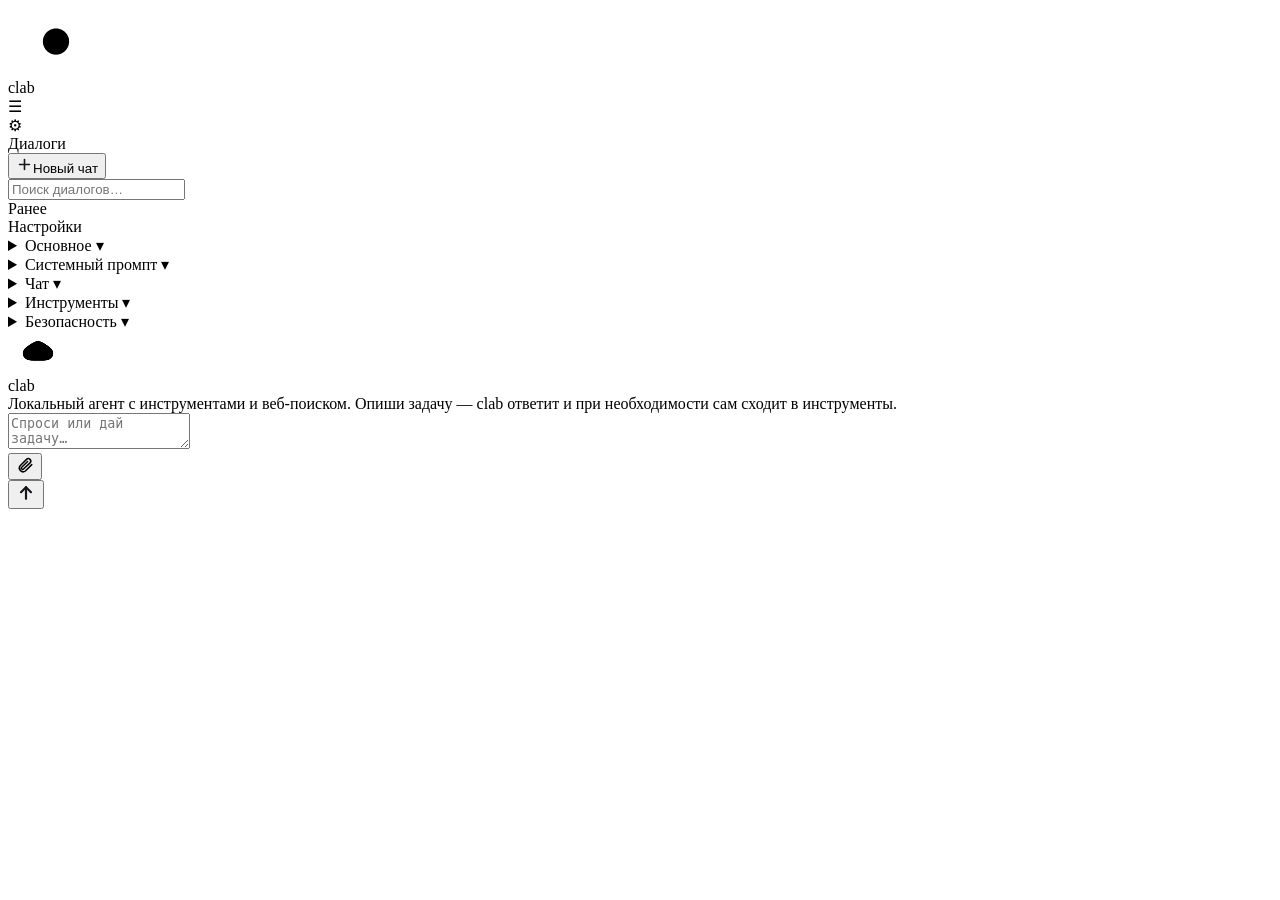
==== rust/crates/rusty-claude-cli/static/index.html @ 7d89032d "UI: drop composer chip placeholder flicker; coalesce streaming markdown render via rAF" ====
<!doctype html>
<html lang="ru">
<head>
<meta charset="utf-8" />
<meta name="viewport" content="width=device-width, initial-scale=1" />
<title>clab</title>
<link rel="preconnect" href="https://fonts.googleapis.com" />
<link rel="preconnect" href="https://fonts.gstatic.com" crossorigin />
<link rel="stylesheet" href="https://fonts.googleapis.com/css2?family=Inter:wght@400;500;600&display=swap" />
<link rel="stylesheet" href="/app.css" />
</head>
<body>

<svg width="0" height="0" style="position:absolute"><defs><filter id="goo"><feGaussianBlur in="SourceGraphic" stdDeviation="2.8" result="b"/><feColorMatrix in="b" values="1 0 0 0 0  0 1 0 0 0  0 0 1 0 0  0 0 0 20 -9"/></filter></defs></svg>

<div class="splash" id="splash">
  <svg class="cloud" viewBox="0 0 40 28" width="96" height="67"><g filter="url(#goo)"><circle cx="20" cy="14" r="6"/><circle class="x1" cx="20" cy="14" r="5"/><circle class="x2" cx="20" cy="14" r="5"/><circle class="x3" cx="20" cy="14" r="4"/></g></svg>
  <div class="nm">clab</div>
</div>

<div class="tab left" id="tabL" title="Диалоги" aria-label="Диалоги">☰</div>
<div class="tab right" id="tabR" title="Настройки" aria-label="Настройки">⚙</div>
<div class="scrim" id="scrim"></div>

<aside class="drawer left">
  <div class="dtitle">Диалоги</div>
  <button class="newchat" id="newDlg" type="button" title="Новый чат" aria-label="Новый чат"><svg width="17" height="17" viewBox="0 0 24 24" fill="none" stroke="#16161a" stroke-width="2.3" stroke-linecap="round" stroke-linejoin="round"><path d="M12 5v14M5 12h14"/></svg>Новый чат</button>
  <div class="search"><input placeholder="Поиск диалогов…" /></div>
  <div class="grp" id="pinGroup" hidden>Закреплённые</div>
  <div class="grp" id="dlgGroup">Ранее</div>
  <div class="empty" id="emptyNone" hidden><div class="ei"><svg width="26" height="26" viewBox="0 0 24 24" fill="none" stroke="currentColor" stroke-width="1.6" stroke-linecap="round" stroke-linejoin="round"><path d="M21 15a2 2 0 0 1-2 2H7l-4 4V5a2 2 0 0 1 2-2h14a2 2 0 0 1 2 2z"/></svg></div>Пока нет диалогов<span>Начни новый — кнопкой + сверху</span></div>
  <div class="empty" id="emptySearch" hidden><div class="ei"><svg width="24" height="24" viewBox="0 0 24 24" fill="none" stroke="currentColor" stroke-width="1.6" stroke-linecap="round" stroke-linejoin="round"><circle cx="11" cy="11" r="7"/><path d="M21 21l-4.3-4.3"/></svg></div>Ничего не найдено<span>Попробуй другой запрос</span></div>
</aside>

<aside class="drawer right">
  <div class="dtitle">Настройки</div>
  <details class="acc">
    <summary>Основное <span class="chev">▾</span></summary>
    <div class="body">
      <div class="fld" style="margin-top:10px;"><div class="lab">Адрес движка <span class="env">OPENAI_BASE_URL</span></div>
        <div class="fieldrow"><input data-key="OPENAI_BASE_URL" value="" /><button class="verify" id="checkBackend" type="button" title="Проверить подключение" aria-label="Проверить подключение"><svg width="16" height="16" viewBox="0 0 24 24" fill="none" stroke="currentColor" stroke-width="2" stroke-linecap="round" stroke-linejoin="round"><path d="M21 12a9 9 0 1 1-2.64-6.36"/><path d="M21 3v6h-6"/></svg></button></div>
        <div class="cstatus" id="checkStatus" hidden></div>
      </div>
      <div class="fld"><div class="lab">Ключ API <span class="env">OPENAI_API_KEY</span></div><input id="key" data-key="OPENAI_API_KEY" type="password" value="" /><button class="eye" type="button" onclick="var k=document.getElementById('key');k.type=k.type==='password'?'text':'password'">👁</button></div>
      <div class="fld"><div class="lab">Модель <span class="env">OPENAI_MODEL</span></div><input data-key="OPENAI_MODEL" value="" /></div>
      <div class="fld"><div class="lab">Имя модели <span class="env">CLAW_SERVED_MODEL_ID</span></div><input data-key="CLAW_SERVED_MODEL_ID" value="" /></div>
      <div class="fld"><div class="lab">Режим прав <span class="env">CLAW_PERMISSION_MODE</span></div><select data-key="CLAW_PERMISSION_MODE"><option value="read-only">безопасный</option><option value="workspace-write">запись в рабочей папке</option><option value="danger-full-access">полный доступ</option></select></div>
      <div class="fld"><div class="lab">Адрес веб-поиска <span class="env">CLAWD_WEB_SEARCH_BASE_URL</span></div><input data-key="CLAWD_WEB_SEARCH_BASE_URL" value="" /></div>
      <div class="note">Изменения применяются после перезапуска ядра.</div>
      <div class="acts"><button class="primary" id="saveRestart">Сохранить и перезапустить</button></div>
      <div class="savemsg" id="saveMsg" hidden></div>
    </div>
  </details>
  <details class="acc">
    <summary>Системный промпт <span class="chev">▾</span></summary>
    <div class="body" id="presetList"></div>
  </details>
  <details class="acc">
    <summary>Чат <span class="chev">▾</span></summary>
    <div class="body">
      <div class="fld" style="margin-top:10px;"><div class="lab">Размышления модели <span class="env">reasoning</span></div><select id="showReason"><option value="true">показывать</option><option value="false">скрывать</option></select></div>
      <div class="note">Сворачиваемый блок с рассуждениями reasoning-модели. Применяется со следующего сообщения; если у модели нет этого режима — блока просто не будет.</div>
    </div>
  </details>
  <details class="acc">
    <summary>Инструменты <span class="chev">▾</span></summary>
    <div class="body">
      <div class="subhead" style="margin-top:10px;">Серверы MCP <span class="env">mcpServers</span></div>
      <div class="note" style="margin-top:0;">MCP-сервер — внешняя программа, которая добавляет модели новые инструменты (в чате они видны как <b>mcp__имя__*</b>). Поддерживается транспорт stdio: указанная команда запускается на время каждого ответа.</div>
      <div id="mcpList"></div>
      <div class="acts"><button id="mcpAdd" type="button">+ Добавить сервер</button></div>
      <div class="note">Применяется со следующего сообщения — перезапуск не нужен.</div>
      <div class="acts"><button class="primary" id="mcpSave">Сохранить</button></div>
      <div class="savemsg" id="mcpMsg" hidden></div>
    </div>
  </details>
  <details class="acc">
    <summary>Безопасность <span class="chev">▾</span></summary>
    <div class="body">
      <div class="subhead" style="margin-top:10px;">Песочница</div>
      <div class="fld"><div class="lab">Песочница</div><select data-sb="enabled"><option value="true">включена</option><option value="false">выключена</option></select></div>
      <div class="fld"><div class="lab">Файловая система <span class="env">filesystemMode</span></div><select data-sb="filesystemMode"><option value="off">без ограничений</option><option value="workspace-only">только рабочая папка</option><option value="allow-list">по списку доверенных</option></select></div>
      <div class="fld"><div class="lab">Сетевая изоляция <span class="env">networkIsolation</span></div><select data-sb="networkIsolation"><option value="false">выкл</option><option value="true">вкл</option></select></div>
      <div class="fld"><div class="lab">Ограничения namespace <span class="env">namespaceRestrictions</span></div><select data-sb="namespaceRestrictions"><option value="true">вкл</option><option value="false">выкл</option></select></div>
      <div class="subhead">Доверенные папки <span class="env">trustedRoots</span></div>
      <div class="fld"><textarea class="cfgta" id="cfgTrusted" placeholder="По одному пути на строку, например /home/user/projects"></textarea></div>
      <div class="subhead">Правила доступа <span class="env">permissions</span></div>
      <div class="fld"><div class="lab">Разрешить <span class="env">allow</span></div><textarea class="cfgta" id="cfgAllow" placeholder="По одному правилу на строку"></textarea></div>
      <div class="fld"><div class="lab">Запретить <span class="env">deny</span></div><textarea class="cfgta" id="cfgDeny" placeholder="По одному правилу на строку"></textarea></div>
      <div class="note">Применяется со следующего сообщения — перезапуск не нужен.</div>
      <div class="acts"><button class="primary" id="cfgSave">Сохранить</button></div>
      <div class="savemsg" id="cfgMsg" hidden></div>
    </div>
  </details>
</aside>

<div class="content">
  <div id="view-home" class="view">
    <div class="hero">
      <div class="brand">
        <svg class="cloud" viewBox="0 0 40 28" width="60" height="42"><g filter="url(#goo)"><circle cx="20" cy="14" r="6"/><circle cx="14" cy="15" r="5"/><circle cx="26" cy="15" r="5"/><circle cx="20" cy="11" r="5"/></g></svg>
        <div class="title">clab</div>
      </div>
      <div class="sub">Локальный агент с инструментами и веб-поиском. Опиши задачу — clab ответит и при необходимости сам сходит в инструменты.</div>
    </div>
    <div class="entry">
      <div class="attachments"></div>
      <textarea placeholder="Спроси или дай задачу…"></textarea>
      <div class="bar">
        <div class="barleft"><button class="clip" type="button" title="Прикрепить файл" aria-label="Прикрепить файл"><svg width="18" height="18" viewBox="0 0 24 24" fill="none" stroke="currentColor" stroke-width="2" stroke-linecap="round" stroke-linejoin="round"><path d="M21 11.5l-8.5 8.5a5 5 0 0 1-7-7l8.5-8.5a3.3 3.3 0 0 1 4.7 4.7L10 17.4a1.6 1.6 0 0 1-2.3-2.3l7.8-7.8"/></svg></button><input type="file" class="fileinput" multiple hidden /><span class="model"><span class="dot"></span></span></div>
        <button class="send" aria-label="Отправить" title="Отправить"><svg width="20" height="20" viewBox="0 0 24 24" fill="none" stroke="#16161a" stroke-width="2.6" stroke-linecap="round" stroke-linejoin="round"><path d="M12 19V5"/><path d="M6 11l6-6 6 6"/></svg></button>
      </div>
    </div>
  </div>

  <div id="view-dialog" class="view" hidden>
    <div class="dhdr"><div class="h" id="dlg-title"></div><span class="toks" id="ctxToks" title="Токенов контекста в последнем запросе к модели"></span></div>
    <div class="taskbar" id="taskbar" hidden></div>
    <div class="thread" id="thread"></div>
    <div class="dock">
      <button class="scrolldown" id="scrollDown" title="Вниз" aria-label="Прокрутить вниз">↓</button>
      <div class="entry">
        <div class="attachments"></div>
        <textarea placeholder="Ответить…"></textarea>
        <div class="bar">
          <div class="barleft"><button class="clip" type="button" title="Прикрепить файл" aria-label="Прикрепить файл"><svg width="18" height="18" viewBox="0 0 24 24" fill="none" stroke="currentColor" stroke-width="2" stroke-linecap="round" stroke-linejoin="round"><path d="M21 11.5l-8.5 8.5a5 5 0 0 1-7-7l8.5-8.5a3.3 3.3 0 0 1 4.7 4.7L10 17.4a1.6 1.6 0 0 1-2.3-2.3l7.8-7.8"/></svg></button><input type="file" class="fileinput" multiple hidden /><span class="model"><span class="dot"></span></span></div>
          <button class="send" aria-label="Отправить" title="Отправить"><svg width="20" height="20" viewBox="0 0 24 24" fill="none" stroke="#16161a" stroke-width="2.6" stroke-linecap="round" stroke-linejoin="round"><path d="M12 19V5"/><path d="M6 11l6-6 6 6"/></svg></button>
        </div>
      </div>
    </div>
  </div>

  <div id="view-setup" class="view" hidden>
    <div class="setup">
      <div class="mark"><svg class="cloud" viewBox="0 0 40 28" width="64" height="45"><g filter="url(#goo)"><circle cx="20" cy="14" r="6"/><circle class="x1" cx="20" cy="14" r="5"/><circle class="x2" cx="20" cy="14" r="5"/><circle class="x3" cx="20" cy="14" r="4"/></g></svg></div>
      <h1>Привет! Это clab</h1>
      <p>Локальный агент с инструментами и веб-поиском. Чтобы начать, подключи движок — модель, к которой clab будет обращаться.</p>
      <div class="steps">
        <div class="step"><div class="n">1</div><div class="tx">Укажи адрес движка <span>— например, локальный Ollama или llama-server.</span></div></div>
        <div class="step"><div class="n">2</div><div class="tx">Добавь ключ <span>— если движок его требует.</span></div></div>
        <div class="step"><div class="n">3</div><div class="tx">Проверь подключение <span>— и можно общаться.</span></div></div>
      </div>
      <button class="cta" id="openSetup">Открыть настройки</button>
      <div class="hint">Эти настройки — в разделе «Основное» (шестерёнка справа).</div>
    </div>
  </div>

  <div id="view-preset" class="view" hidden>
    <div class="peditor">
      <div class="pehead">
        <button class="peback" id="presetBack" title="Назад" aria-label="Назад">←</button>
        <input class="pename" id="presetName" placeholder="Имя пресета" />
      </div>
      <div class="pelabel">Системный промпт</div>
      <textarea id="presetPrompt" placeholder="Опиши, как clab должен себя вести в этом пресете…"></textarea>
      <div class="peact"><button class="save" id="presetSave">Сохранить</button><button class="cancel" id="presetCancel">Отмена</button></div>
    </div>
  </div>
</div>

<div class="modal-scrim" id="confirmScrim" hidden>
  <div class="modal">
    <div class="mtitle">Удалить диалог?</div>
    <div class="mtext" id="confirmText"></div>
    <div class="mact"><button class="mcancel" id="confirmCancel">Отмена</button><button class="mdel" id="confirmOk">Удалить</button></div>
  </div>
</div>

<div class="modal-scrim" id="tokenScrim" hidden>
  <div class="modal">
    <div class="mtitle" id="tokenTitle">Нужен токен доступа</div>
    <div class="mtext" id="tokenText">Сервер защищает служебные функции интерфейса токеном. Введи значение CLAW_UI_TOKEN из файла настроек сервиса — браузер запомнит его.</div>
    <input class="minput" id="tokenInput" type="password" placeholder="Токен" autocomplete="off" />
    <div class="merr" id="tokenErr" hidden></div>
    <div class="mact"><button class="msave" id="tokenOk">Войти</button></div>
  </div>
</div>

<script src="/app.js"></script>
</body>
</html>
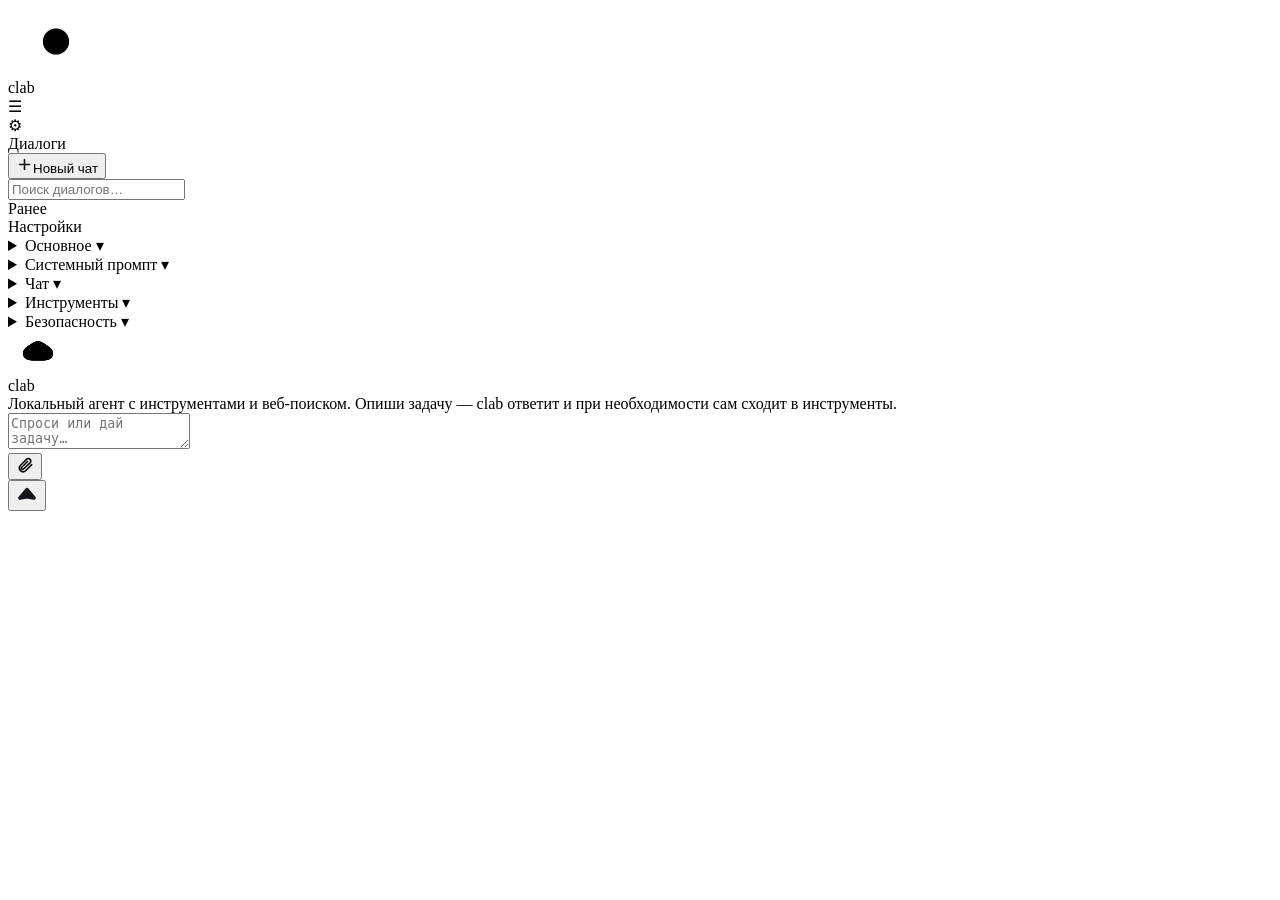
==== commit 8110dfd9: "UI polish: wider column, scroll/fade, mono pin, send glyph, contrast/tokens, focus-visible, sandbox " ====
--- a/rust/crates/rusty-claude-cli/static/index.html
+++ b/rust/crates/rusty-claude-cli/static/index.html
@@ -46,8 +46,8 @@
       <div class="fld"><div class="lab">Имя модели <span class="env">CLAW_SERVED_MODEL_ID</span></div><input data-key="CLAW_SERVED_MODEL_ID" value="" /></div>
       <div class="fld"><div class="lab">Режим прав <span class="env">CLAW_PERMISSION_MODE</span></div><select data-key="CLAW_PERMISSION_MODE"><option value="read-only">безопасный</option><option value="workspace-write">запись в рабочей папке</option><option value="danger-full-access">полный доступ</option></select></div>
       <div class="fld"><div class="lab">Адрес веб-поиска <span class="env">CLAWD_WEB_SEARCH_BASE_URL</span></div><input data-key="CLAWD_WEB_SEARCH_BASE_URL" value="" /></div>
-      <div class="note">Изменения применяются после перезапуска ядра.</div>
-      <div class="acts"><button class="primary" id="saveRestart">Сохранить и перезапустить</button></div>
+      <div class="note">Изменения применяются сразу — перезапуск не нужен.</div>
+      <div class="acts"><button class="primary" id="saveRestart">Сохранить</button></div>
       <div class="savemsg" id="saveMsg" hidden></div>
     </div>
   </details>
@@ -58,7 +58,7 @@
   <details class="acc">
     <summary>Чат <span class="chev">▾</span></summary>
     <div class="body">
-      <div class="fld" style="margin-top:10px;"><div class="lab">Размышления модели <span class="env">reasoning</span></div><select id="showReason"><option value="true">показывать</option><option value="false">скрывать</option></select></div>
+      <div class="fld row" style="margin-top:10px;"><div class="lab">Размышления модели <span class="env">reasoning</span></div><label class="switch"><input type="checkbox" id="showReason" checked><span class="track"></span></label></div>
       <div class="note">Сворачиваемый блок с рассуждениями reasoning-модели. Применяется со следующего сообщения; если у модели нет этого режима — блока просто не будет.</div>
     </div>
   </details>
@@ -77,11 +77,12 @@
   <details class="acc">
     <summary>Безопасность <span class="chev">▾</span></summary>
     <div class="body">
-      <div class="subhead" style="margin-top:10px;">Песочница</div>
-      <div class="fld"><div class="lab">Песочница</div><select data-sb="enabled"><option value="true">включена</option><option value="false">выключена</option></select></div>
+      <div class="subhead subhead-row" style="margin-top:10px;">Песочница<label class="switch"><input type="checkbox" data-sb="enabled"><span class="track"></span></label></div>
+      <div id="sbParams">
       <div class="fld"><div class="lab">Файловая система <span class="env">filesystemMode</span></div><select data-sb="filesystemMode"><option value="off">без ограничений</option><option value="workspace-only">только рабочая папка</option><option value="allow-list">по списку доверенных</option></select></div>
-      <div class="fld"><div class="lab">Сетевая изоляция <span class="env">networkIsolation</span></div><select data-sb="networkIsolation"><option value="false">выкл</option><option value="true">вкл</option></select></div>
-      <div class="fld"><div class="lab">Ограничения namespace <span class="env">namespaceRestrictions</span></div><select data-sb="namespaceRestrictions"><option value="true">вкл</option><option value="false">выкл</option></select></div>
+      <div class="fld row"><div class="lab">Сетевая изоляция <span class="env">networkIsolation</span></div><label class="switch"><input type="checkbox" data-sb="networkIsolation"><span class="track"></span></label></div>
+      <div class="fld row"><div class="lab">Ограничения namespace <span class="env">namespaceRestrictions</span></div><label class="switch"><input type="checkbox" data-sb="namespaceRestrictions"><span class="track"></span></label></div>
+      </div>
       <div class="subhead">Доверенные папки <span class="env">trustedRoots</span></div>
       <div class="fld"><textarea class="cfgta" id="cfgTrusted" placeholder="По одному пути на строку, например /home/user/projects"></textarea></div>
       <div class="subhead">Правила доступа <span class="env">permissions</span></div>
@@ -108,7 +109,7 @@
       <textarea placeholder="Спроси или дай задачу…"></textarea>
       <div class="bar">
         <div class="barleft"><button class="clip" type="button" title="Прикрепить файл" aria-label="Прикрепить файл"><svg width="18" height="18" viewBox="0 0 24 24" fill="none" stroke="currentColor" stroke-width="2" stroke-linecap="round" stroke-linejoin="round"><path d="M21 11.5l-8.5 8.5a5 5 0 0 1-7-7l8.5-8.5a3.3 3.3 0 0 1 4.7 4.7L10 17.4a1.6 1.6 0 0 1-2.3-2.3l7.8-7.8"/></svg></button><input type="file" class="fileinput" multiple hidden /><span class="model"><span class="dot"></span></span></div>
-        <button class="send" aria-label="Отправить" title="Отправить"><svg width="20" height="20" viewBox="0 0 24 24" fill="none" stroke="#16161a" stroke-width="2.6" stroke-linecap="round" stroke-linejoin="round"><path d="M12 19V5"/><path d="M6 11l6-6 6 6"/></svg></button>
+        <button class="send" aria-label="Отправить" title="Отправить"><svg width="22" height="22" viewBox="0 0 24 24" style="overflow:visible"><path fill="#16161a" stroke="#16161a" stroke-width="4" stroke-linecap="round" stroke-linejoin="round" d="M12 7.2 L19.6 16.4 L12 15 L4.4 16.4 Z"/></svg></button>
       </div>
     </div>
   </div>
@@ -119,12 +120,13 @@
     <div class="thread" id="thread"></div>
     <div class="dock">
       <button class="scrolldown" id="scrollDown" title="Вниз" aria-label="Прокрутить вниз">↓</button>
+      <div class="compact-toast" id="compactToast" role="status" aria-live="polite"></div>
       <div class="entry">
         <div class="attachments"></div>
         <textarea placeholder="Ответить…"></textarea>
         <div class="bar">
           <div class="barleft"><button class="clip" type="button" title="Прикрепить файл" aria-label="Прикрепить файл"><svg width="18" height="18" viewBox="0 0 24 24" fill="none" stroke="currentColor" stroke-width="2" stroke-linecap="round" stroke-linejoin="round"><path d="M21 11.5l-8.5 8.5a5 5 0 0 1-7-7l8.5-8.5a3.3 3.3 0 0 1 4.7 4.7L10 17.4a1.6 1.6 0 0 1-2.3-2.3l7.8-7.8"/></svg></button><input type="file" class="fileinput" multiple hidden /><span class="model"><span class="dot"></span></span></div>
-          <button class="send" aria-label="Отправить" title="Отправить"><svg width="20" height="20" viewBox="0 0 24 24" fill="none" stroke="#16161a" stroke-width="2.6" stroke-linecap="round" stroke-linejoin="round"><path d="M12 19V5"/><path d="M6 11l6-6 6 6"/></svg></button>
+          <button class="send" aria-label="Отправить" title="Отправить"><svg width="22" height="22" viewBox="0 0 24 24" style="overflow:visible"><path fill="#16161a" stroke="#16161a" stroke-width="4" stroke-linecap="round" stroke-linejoin="round" d="M12 7.2 L19.6 16.4 L12 15 L4.4 16.4 Z"/></svg></button>
         </div>
       </div>
     </div>
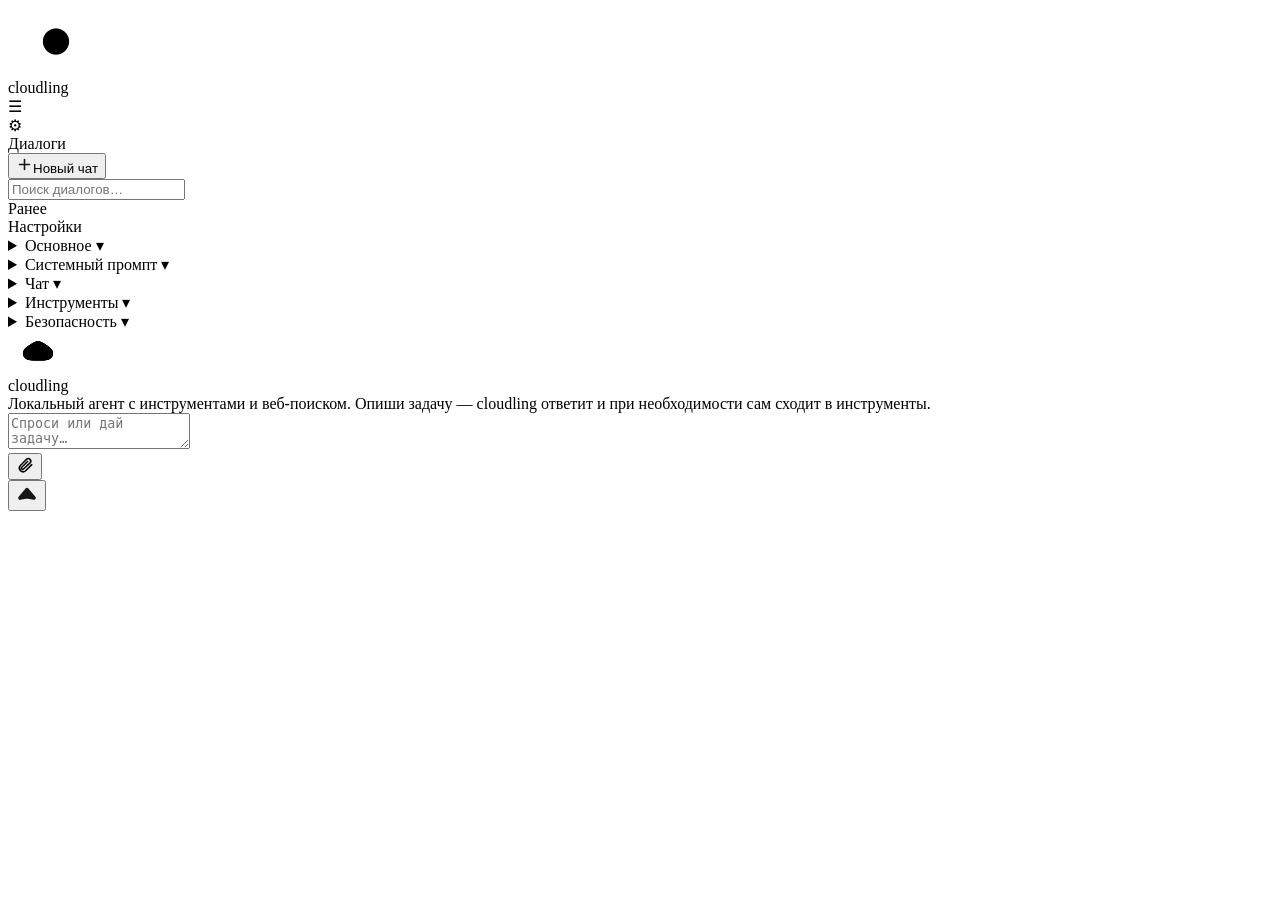
==== commit bdff4277: "Rebrand to Cloudling: binary, crates, env namespace, service, assets, docs" ====
--- a/rust/crates/rusty-claude-cli/static/index.html
+++ b/rust/crates/rusty-claude-cli/static/index.html
@@ -3,7 +3,7 @@
 <head>
 <meta charset="utf-8" />
 <meta name="viewport" content="width=device-width, initial-scale=1" />
-<title>clab</title>
+<title>cloudling</title>
 <link rel="preconnect" href="https://fonts.googleapis.com" />
 <link rel="preconnect" href="https://fonts.gstatic.com" crossorigin />
 <link rel="stylesheet" href="https://fonts.googleapis.com/css2?family=Inter:wght@400;500;600&display=swap" />
@@ -15,7 +15,7 @@
 
 <div class="splash" id="splash">
   <svg class="cloud" viewBox="0 0 40 28" width="96" height="67"><g filter="url(#goo)"><circle cx="20" cy="14" r="6"/><circle class="x1" cx="20" cy="14" r="5"/><circle class="x2" cx="20" cy="14" r="5"/><circle class="x3" cx="20" cy="14" r="4"/></g></svg>
-  <div class="nm">clab</div>
+  <div class="nm">cloudling</div>
 </div>
 
 <div class="tab left" id="tabL" title="Диалоги" aria-label="Диалоги">☰</div>
@@ -43,8 +43,7 @@
       </div>
       <div class="fld"><div class="lab">Ключ API <span class="env">OPENAI_API_KEY</span></div><input id="key" data-key="OPENAI_API_KEY" type="password" value="" /><button class="eye" type="button" onclick="var k=document.getElementById('key');k.type=k.type==='password'?'text':'password'">👁</button></div>
       <div class="fld"><div class="lab">Модель <span class="env">OPENAI_MODEL</span></div><input data-key="OPENAI_MODEL" value="" /></div>
-      <div class="fld"><div class="lab">Имя модели <span class="env">CLAW_SERVED_MODEL_ID</span></div><input data-key="CLAW_SERVED_MODEL_ID" value="" /></div>
-      <div class="fld"><div class="lab">Режим прав <span class="env">CLAW_PERMISSION_MODE</span></div><select data-key="CLAW_PERMISSION_MODE"><option value="read-only">безопасный</option><option value="workspace-write">запись в рабочей папке</option><option value="danger-full-access">полный доступ</option></select></div>
+      <div class="fld"><div class="lab">Имя модели <span class="env">CLOUDLING_SERVED_MODEL_ID</span></div><input data-key="CLOUDLING_SERVED_MODEL_ID" value="" /></div>
       <div class="fld"><div class="lab">Адрес веб-поиска <span class="env">CLAWD_WEB_SEARCH_BASE_URL</span></div><input data-key="CLAWD_WEB_SEARCH_BASE_URL" value="" /></div>
       <div class="note">Изменения применяются сразу — перезапуск не нужен.</div>
       <div class="acts"><button class="primary" id="saveRestart">Сохранить</button></div>
@@ -77,20 +76,30 @@
   <details class="acc">
     <summary>Безопасность <span class="chev">▾</span></summary>
     <div class="body">
-      <div class="subhead subhead-row" style="margin-top:10px;">Песочница<label class="switch"><input type="checkbox" data-sb="enabled"><span class="track"></span></label></div>
-      <div id="sbParams">
-      <div class="fld"><div class="lab">Файловая система <span class="env">filesystemMode</span></div><select data-sb="filesystemMode"><option value="off">без ограничений</option><option value="workspace-only">только рабочая папка</option><option value="allow-list">по списку доверенных</option></select></div>
-      <div class="fld row"><div class="lab">Сетевая изоляция <span class="env">networkIsolation</span></div><label class="switch"><input type="checkbox" data-sb="networkIsolation"><span class="track"></span></label></div>
-      <div class="fld row"><div class="lab">Ограничения namespace <span class="env">namespaceRestrictions</span></div><label class="switch"><input type="checkbox" data-sb="namespaceRestrictions"><span class="track"></span></label></div>
-      </div>
-      <div class="subhead">Доверенные папки <span class="env">trustedRoots</span></div>
-      <div class="fld"><textarea class="cfgta" id="cfgTrusted" placeholder="По одному пути на строку, например /home/user/projects"></textarea></div>
-      <div class="subhead">Правила доступа <span class="env">permissions</span></div>
-      <div class="fld"><div class="lab">Разрешить <span class="env">allow</span></div><textarea class="cfgta" id="cfgAllow" placeholder="По одному правилу на строку"></textarea></div>
-      <div class="fld"><div class="lab">Запретить <span class="env">deny</span></div><textarea class="cfgta" id="cfgDeny" placeholder="По одному правилу на строку"></textarea></div>
+      <div class="fld" style="margin-top:10px;"><div class="lab">Уровень доступа</div>
+        <select id="accessPreset">
+          <option value="read">Только чтение</option>
+          <option value="workspace">Рабочая папка</option>
+          <option value="full">Полный доступ</option>
+        </select>
+      </div>
+      <div class="note" id="accessNote"></div>
+      <div class="fld" id="accessFolderFld"><div class="lab">Рабочая папка</div>
+        <div class="fieldrow"><input id="accessFolder" placeholder="путь к рабочей папке" /><button class="verify" id="accessBrowse" type="button" title="Выбрать папку на сервере" aria-label="Выбрать папку на сервере"><svg width="16" height="16" viewBox="0 0 24 24" fill="none" stroke="currentColor" stroke-width="2" stroke-linecap="round" stroke-linejoin="round"><path d="M3 7a2 2 0 0 1 2-2h4l2 2h8a2 2 0 0 1 2 2v8a2 2 0 0 1-2 2H5a2 2 0 0 1-2-2z"/></svg></button></div>
+      </div>
       <div class="note">Применяется со следующего сообщения — перезапуск не нужен.</div>
-      <div class="acts"><button class="primary" id="cfgSave">Сохранить</button></div>
-      <div class="savemsg" id="cfgMsg" hidden></div>
+      <div class="acts"><button class="primary" id="accessSave">Сохранить</button></div>
+      <div class="savemsg" id="accessMsg" hidden></div>
+      <details class="adv">
+        <summary>Расширенные</summary>
+        <div class="subhead" style="margin-top:8px;">Дополнительные доверенные папки</div>
+        <div class="note" style="margin-top:0;">Папки вне рабочей, к которым агенту тоже разрешён доступ (в режиме «Рабочая папка»). По одному пути на строку.</div>
+        <div class="fld"><textarea class="cfgta" id="cfgTrusted" placeholder="например, /home/user/shared"></textarea></div>
+        <div class="subhead">Правила доступа к инструментам</div>
+        <div class="note" style="margin-top:0;">Тонкая настройка для опытных: какие инструменты всегда разрешать или запрещать. По одному правилу на строку.</div>
+        <div class="fld"><div class="lab">Разрешить</div><textarea class="cfgta" id="cfgAllow" placeholder="По одному правилу на строку"></textarea></div>
+        <div class="fld"><div class="lab">Запретить</div><textarea class="cfgta" id="cfgDeny" placeholder="По одному правилу на строку"></textarea></div>
+      </details>
     </div>
   </details>
 </aside>
@@ -100,9 +109,9 @@
     <div class="hero">
       <div class="brand">
         <svg class="cloud" viewBox="0 0 40 28" width="60" height="42"><g filter="url(#goo)"><circle cx="20" cy="14" r="6"/><circle cx="14" cy="15" r="5"/><circle cx="26" cy="15" r="5"/><circle cx="20" cy="11" r="5"/></g></svg>
-        <div class="title">clab</div>
-      </div>
-      <div class="sub">Локальный агент с инструментами и веб-поиском. Опиши задачу — clab ответит и при необходимости сам сходит в инструменты.</div>
+        <div class="title">cloudling</div>
+      </div>
+      <div class="sub">Локальный агент с инструментами и веб-поиском. Опиши задачу — cloudling ответит и при необходимости сам сходит в инструменты.</div>
     </div>
     <div class="entry">
       <div class="attachments"></div>
@@ -112,6 +121,7 @@
         <button class="send" aria-label="Отправить" title="Отправить"><svg width="22" height="22" viewBox="0 0 24 24" style="overflow:visible"><path fill="#16161a" stroke="#16161a" stroke-width="4" stroke-linecap="round" stroke-linejoin="round" d="M12 7.2 L19.6 16.4 L12 15 L4.4 16.4 Z"/></svg></button>
       </div>
     </div>
+    <div class="ver" id="homeVer"></div>
   </div>
 
   <div id="view-dialog" class="view" hidden>
@@ -135,8 +145,8 @@
   <div id="view-setup" class="view" hidden>
     <div class="setup">
       <div class="mark"><svg class="cloud" viewBox="0 0 40 28" width="64" height="45"><g filter="url(#goo)"><circle cx="20" cy="14" r="6"/><circle class="x1" cx="20" cy="14" r="5"/><circle class="x2" cx="20" cy="14" r="5"/><circle class="x3" cx="20" cy="14" r="4"/></g></svg></div>
-      <h1>Привет! Это clab</h1>
-      <p>Локальный агент с инструментами и веб-поиском. Чтобы начать, подключи движок — модель, к которой clab будет обращаться.</p>
+      <h1>Привет! Это cloudling</h1>
+      <p>Локальный агент с инструментами и веб-поиском. Чтобы начать, подключи движок — модель, к которой cloudling будет обращаться.</p>
       <div class="steps">
         <div class="step"><div class="n">1</div><div class="tx">Укажи адрес движка <span>— например, локальный Ollama или llama-server.</span></div></div>
         <div class="step"><div class="n">2</div><div class="tx">Добавь ключ <span>— если движок его требует.</span></div></div>
@@ -154,7 +164,7 @@
         <input class="pename" id="presetName" placeholder="Имя пресета" />
       </div>
       <div class="pelabel">Системный промпт</div>
-      <textarea id="presetPrompt" placeholder="Опиши, как clab должен себя вести в этом пресете…"></textarea>
+      <textarea id="presetPrompt" placeholder="Опиши, как cloudling должен себя вести в этом пресете…"></textarea>
       <div class="peact"><button class="save" id="presetSave">Сохранить</button><button class="cancel" id="presetCancel">Отмена</button></div>
     </div>
   </div>
@@ -171,13 +181,23 @@
 <div class="modal-scrim" id="tokenScrim" hidden>
   <div class="modal">
     <div class="mtitle" id="tokenTitle">Нужен токен доступа</div>
-    <div class="mtext" id="tokenText">Сервер защищает служебные функции интерфейса токеном. Введи значение CLAW_UI_TOKEN из файла настроек сервиса — браузер запомнит его.</div>
+    <div class="mtext" id="tokenText">Сервер защищает служебные функции интерфейса токеном. Введи значение CLOUDLING_UI_TOKEN из файла настроек сервиса — браузер запомнит его.</div>
     <input class="minput" id="tokenInput" type="password" placeholder="Токен" autocomplete="off" />
     <div class="merr" id="tokenErr" hidden></div>
     <div class="mact"><button class="msave" id="tokenOk">Войти</button></div>
   </div>
 </div>
 
+<div class="modal-scrim" id="browseScrim" hidden>
+  <div class="modal browse">
+    <div class="mtitle">Папка на этом сервере</div>
+    <div class="browse-roots" id="browseRoots"></div>
+    <div class="browse-path" id="browsePath"></div>
+    <div class="browse-list" id="browseList"></div>
+    <div class="mact"><button class="mcancel" id="browseCancel">Отмена</button><button class="msave" id="browsePick">Выбрать эту папку</button></div>
+  </div>
+</div>
+
 <script src="/app.js"></script>
 </body>
 </html>
